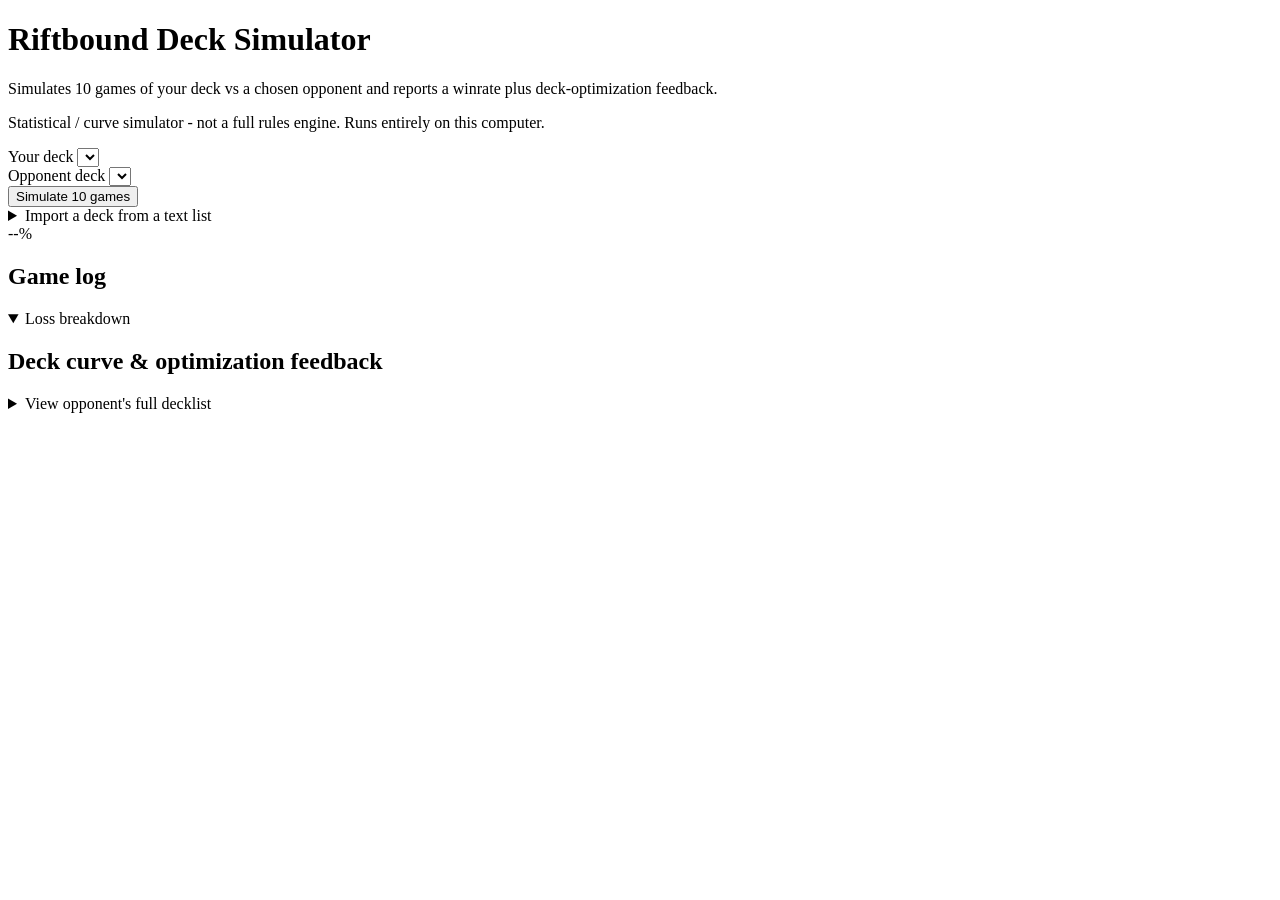
==== web/index.html @ 81caa655 "Update RiftboundSimulator - Fri 09/25/2026 15:13:27.81" ====
<!DOCTYPE html>
<html lang="en">
<head>
<meta charset="UTF-8">
<meta name="viewport" content="width=device-width, initial-scale=1.0">
<title>Riftbound Deck Simulator</title>
<link rel="stylesheet" href="/style.css">
</head>
<body>
  <div class="wrap">
    <header>
      <h1>Riftbound Deck Simulator</h1>
      <p class="subtitle">Simulates 10 games of your deck vs a chosen opponent and reports a winrate plus deck-optimization feedback.</p>
      <p class="disclaimer">Statistical / curve simulator - not a full rules engine. Runs entirely on this computer.</p>
    </header>

    <section class="picker card">
      <div class="field">
        <label for="myDeck">Your deck</label>
        <select id="myDeck"></select>
      </div>
      <div class="field">
        <label for="opponentDeck">Opponent deck</label>
        <select id="opponentDeck"></select>
      </div>
      <button id="simulateBtn">Simulate 10 games</button>
      <div id="statusLine" class="status"></div>
    </section>

    <details class="card" id="importDetails">
      <summary>Import a deck from a text list</summary>
      <p class="import-help">
        Paste a decklist - one card per line, like <code>1 Rengar, Pridestalker</code> or
        <code>3x Inferna</code> (section labels like <code>Legend:</code> or <code>Battlefields:</code>
        are fine too, they're just ignored). Every card's real Type/Energy/Power/Might/Domain is
        looked up automatically from the official card gallery data - you only need the name and
        the quantity to be right.
      </p>
      <div class="field">
        <label for="importCategory">Add to</label>
        <select id="importCategory">
          <option value="MyDeck">Your decks</option>
          <option value="Aggro">Opponents - Aggro</option>
          <option value="Midrange">Opponents - Midrange</option>
          <option value="Control">Opponents - Control</option>
        </select>
      </div>
      <div class="field">
        <label for="importName">Deck name (used as the file name)</label>
        <input type="text" id="importName" placeholder="e.g. Jinx, Loose Cannon">
      </div>
      <div class="field">
        <label for="importText">Decklist</label>
        <textarea id="importText" rows="10" placeholder="1 Jinx, Loose Cannon&#10;1 Grand Plaza&#10;8 Fury Rune&#10;4 Chaos Rune&#10;3 Rabble Rouser&#10;..."></textarea>
      </div>
      <button id="importBtn">Import deck</button>
      <div id="importStatus" class="status"></div>
      <div id="importResult" class="import-result hidden"></div>
    </details>

    <section id="results" class="results hidden">

      <div class="card banned-warnings hidden" id="bannedWarnings"></div>

      <div class="card winrate-card">
        <div class="winrate-number" id="winrateNumber">--%</div>
        <div class="winrate-sub" id="winrateSub"></div>
      </div>

      <div class="card">
        <h2>Game log</h2>
        <ul class="game-list" id="gameList"></ul>
      </div>

      <details class="card" id="lossDetails" open>
        <summary>Loss breakdown</summary>
        <ul class="loss-list" id="lossList"></ul>
      </details>

      <div class="card">
        <h2>Deck curve &amp; optimization feedback</h2>
        <div id="optimization"></div>
      </div>

      <details class="card" id="decklistDetails">
        <summary>View opponent's full decklist</summary>
        <div id="opponentDecklist"></div>
      </details>

    </section>
  </div>

<script src="/app.js"></script>
</body>
</html>
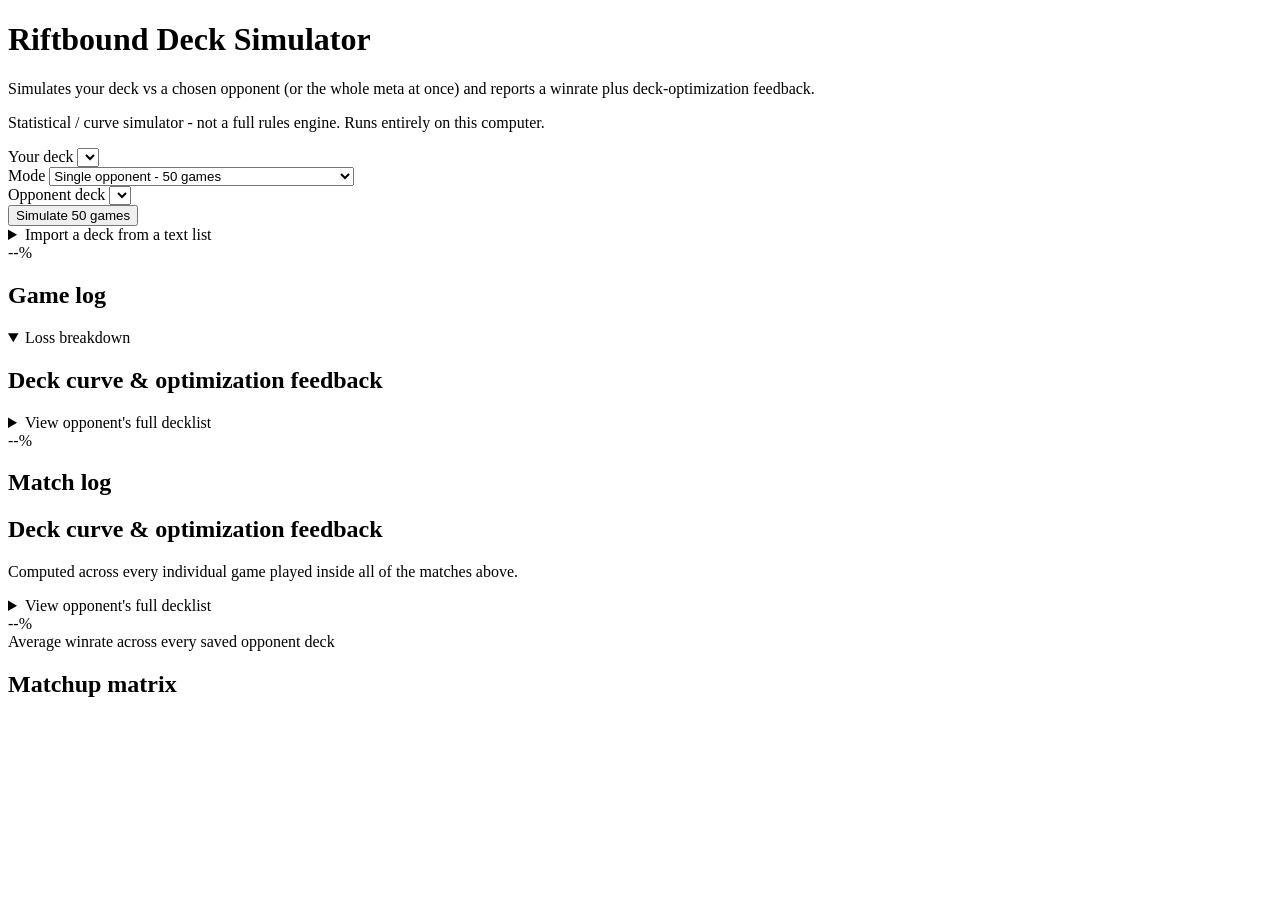
==== commit 32e6511e: "Update RiftboundSimulator - Sat 09/26/2026 23:20:27.78" ====
--- a/web/index.html
+++ b/web/index.html
@@ -10,7 +10,7 @@
   <div class="wrap">
     <header>
       <h1>Riftbound Deck Simulator</h1>
-      <p class="subtitle">Simulates 10 games of your deck vs a chosen opponent and reports a winrate plus deck-optimization feedback.</p>
+      <p class="subtitle">Simulates your deck vs a chosen opponent (or the whole meta at once) and reports a winrate plus deck-optimization feedback.</p>
       <p class="disclaimer">Statistical / curve simulator - not a full rules engine. Runs entirely on this computer.</p>
     </header>
 
@@ -20,10 +20,18 @@
         <select id="myDeck"></select>
       </div>
       <div class="field">
+        <label for="simMode">Mode</label>
+        <select id="simMode">
+          <option value="single">Single opponent - 50 games</option>
+          <option value="match">Best-of-3 match - 10 matches vs one opponent</option>
+          <option value="matrix">Matchup matrix - vs every saved opponent deck</option>
+        </select>
+      </div>
+      <div class="field" id="opponentField">
         <label for="opponentDeck">Opponent deck</label>
         <select id="opponentDeck"></select>
       </div>
-      <button id="simulateBtn">Simulate 10 games</button>
+      <button id="simulateBtn">Simulate 50 games</button>
       <div id="statusLine" class="status"></div>
     </section>
 
@@ -88,6 +96,49 @@
       </details>
 
     </section>
+
+    <section id="matchResults" class="results hidden">
+
+      <div class="card banned-warnings hidden" id="matchBannedWarnings"></div>
+
+      <div class="card winrate-card">
+        <div class="winrate-number" id="matchWinrateNumber">--%</div>
+        <div class="winrate-sub" id="matchWinrateSub"></div>
+      </div>
+
+      <div class="card">
+        <h2>Match log</h2>
+        <ul class="game-list" id="matchList"></ul>
+      </div>
+
+      <div class="card">
+        <h2>Deck curve &amp; optimization feedback</h2>
+        <p class="import-help">Computed across every individual game played inside all of the matches above.</p>
+        <div id="matchOptimization"></div>
+      </div>
+
+      <details class="card" id="matchDecklistDetails">
+        <summary>View opponent's full decklist</summary>
+        <div id="matchOpponentDecklist"></div>
+      </details>
+
+    </section>
+
+    <section id="matrixResults" class="results hidden">
+
+      <div class="card banned-warnings hidden" id="matrixBannedWarnings"></div>
+
+      <div class="card winrate-card">
+        <div class="winrate-number" id="matrixAverageNumber">--%</div>
+        <div class="winrate-sub" id="matrixAverageSub">Average winrate across every saved opponent deck</div>
+      </div>
+
+      <div class="card">
+        <h2>Matchup matrix</h2>
+        <div id="matrixTable"></div>
+      </div>
+
+    </section>
   </div>
 
 <script src="/app.js"></script>
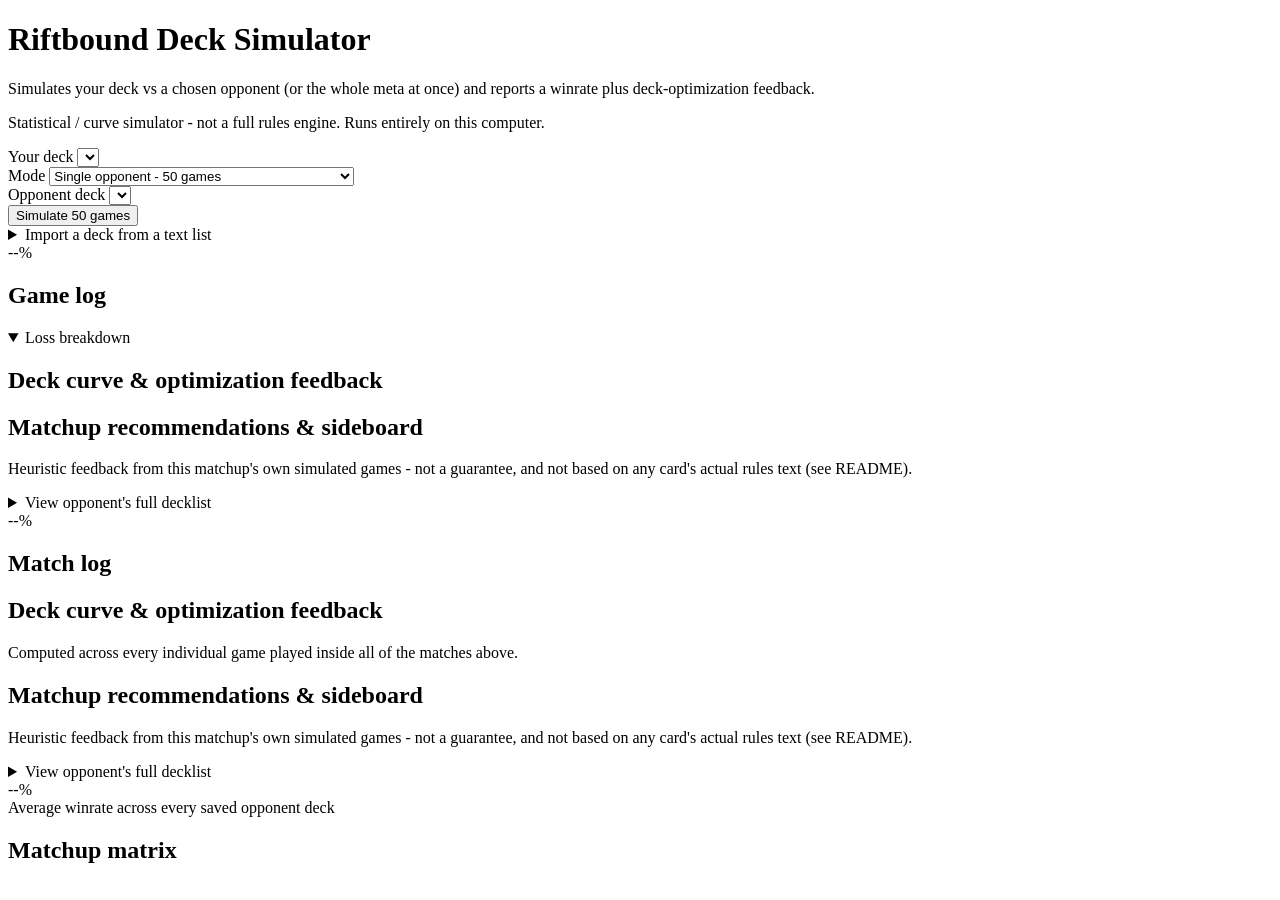
==== commit f135281f: "Update RiftboundSimulator - Sun 09/27/2026  0:31:02.78" ====
--- a/web/index.html
+++ b/web/index.html
@@ -23,7 +23,7 @@
         <label for="simMode">Mode</label>
         <select id="simMode">
           <option value="single">Single opponent - 50 games</option>
-          <option value="match">Best-of-3 match - 10 matches vs one opponent</option>
+          <option value="match">Best-of-3 match - 20 matches vs one opponent</option>
           <option value="matrix">Matchup matrix - vs every saved opponent deck</option>
         </select>
       </div>
@@ -90,6 +90,12 @@
         <div id="optimization"></div>
       </div>
 
+      <div class="card">
+        <h2>Matchup recommendations &amp; sideboard</h2>
+        <p class="import-help">Heuristic feedback from this matchup's own simulated games - not a guarantee, and not based on any card's actual rules text (see README).</p>
+        <div id="recommendation"></div>
+      </div>
+
       <details class="card" id="decklistDetails">
         <summary>View opponent's full decklist</summary>
         <div id="opponentDecklist"></div>
@@ -115,6 +121,12 @@
         <h2>Deck curve &amp; optimization feedback</h2>
         <p class="import-help">Computed across every individual game played inside all of the matches above.</p>
         <div id="matchOptimization"></div>
+      </div>
+
+      <div class="card">
+        <h2>Matchup recommendations &amp; sideboard</h2>
+        <p class="import-help">Heuristic feedback from this matchup's own simulated games - not a guarantee, and not based on any card's actual rules text (see README).</p>
+        <div id="matchRecommendation"></div>
       </div>
 
       <details class="card" id="matchDecklistDetails">
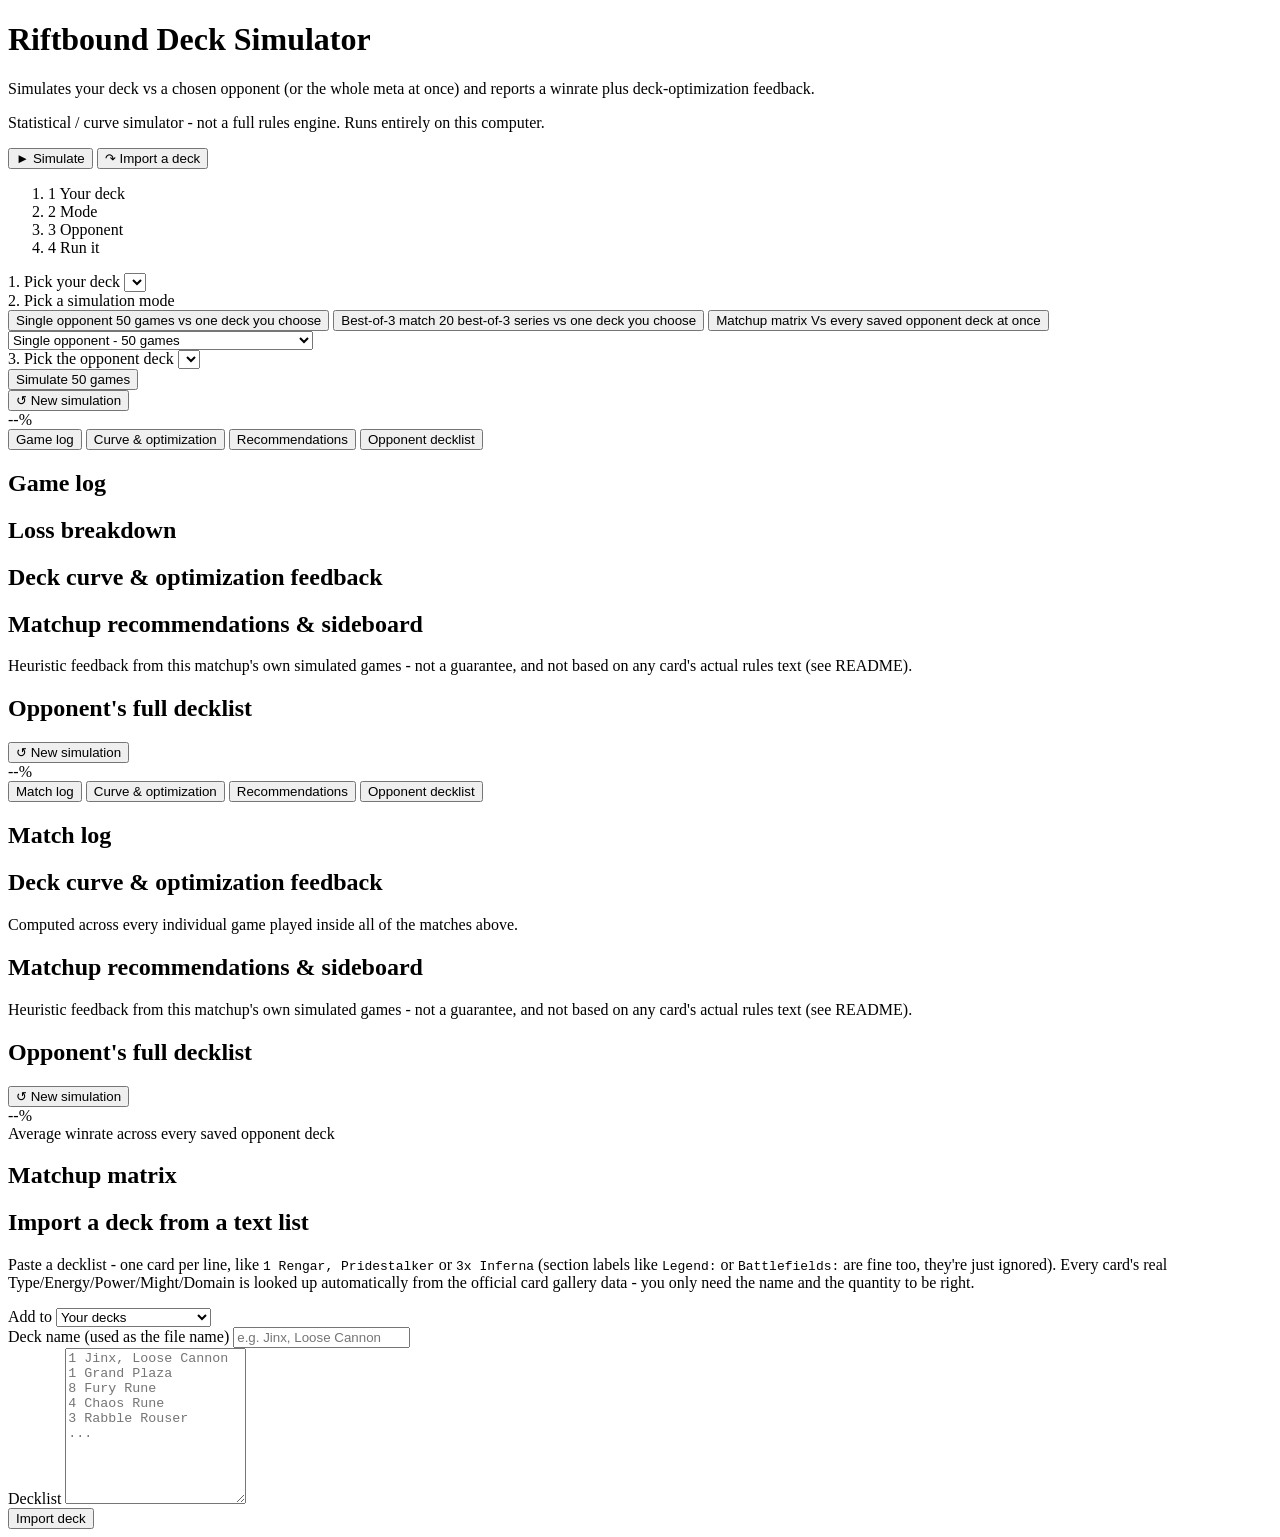
==== commit b0ca09b7: "Update RiftboundSimulator - Sun 09/27/2026  1:14:44.61" ====
--- a/web/index.html
+++ b/web/index.html
@@ -14,143 +14,240 @@
       <p class="disclaimer">Statistical / curve simulator - not a full rules engine. Runs entirely on this computer.</p>
     </header>
 
-    <section class="picker card">
-      <div class="field">
-        <label for="myDeck">Your deck</label>
-        <select id="myDeck"></select>
-      </div>
-      <div class="field">
-        <label for="simMode">Mode</label>
-        <select id="simMode">
-          <option value="single">Single opponent - 50 games</option>
-          <option value="match">Best-of-3 match - 20 matches vs one opponent</option>
-          <option value="matrix">Matchup matrix - vs every saved opponent deck</option>
-        </select>
-      </div>
-      <div class="field" id="opponentField">
-        <label for="opponentDeck">Opponent deck</label>
-        <select id="opponentDeck"></select>
-      </div>
-      <button id="simulateBtn">Simulate 50 games</button>
-      <div id="statusLine" class="status"></div>
+    <nav class="top-nav" id="topNav">
+      <button type="button" class="top-nav-btn active" data-panel="simulate">
+        <span class="top-nav-icon">&#9658;</span> Simulate
+      </button>
+      <button type="button" class="top-nav-btn" data-panel="import">
+        <span class="top-nav-icon">&#8631;</span> Import a deck
+      </button>
+    </nav>
+
+    <!-- ============ SIMULATE PANEL ============ -->
+    <section class="top-panel" id="panel-simulate">
+
+      <ol class="stepper" id="stepper">
+        <li class="step" data-step="deck">
+          <span class="step-num"><span class="step-num-digit">1</span></span>
+          <span class="step-label">Your deck</span>
+        </li>
+        <li class="step" data-step="mode">
+          <span class="step-num"><span class="step-num-digit">2</span></span>
+          <span class="step-label">Mode</span>
+        </li>
+        <li class="step" data-step="opponent" id="stepOpponentLi">
+          <span class="step-num"><span class="step-num-digit">3</span></span>
+          <span class="step-label">Opponent</span>
+        </li>
+        <li class="step" data-step="run">
+          <span class="step-num"><span class="step-num-digit">4</span></span>
+          <span class="step-label">Run it</span>
+        </li>
+      </ol>
+
+      <section class="picker card">
+        <div class="field">
+          <label for="myDeck">1. Pick your deck</label>
+          <select id="myDeck"></select>
+        </div>
+
+        <div class="field">
+          <label id="modeLabel">2. Pick a simulation mode</label>
+          <div class="mode-cards" id="modeCards">
+            <button type="button" class="mode-card active" data-mode="single">
+              <span class="mode-card-title">Single opponent</span>
+              <span class="mode-card-desc">50 games vs one deck you choose</span>
+            </button>
+            <button type="button" class="mode-card" data-mode="match">
+              <span class="mode-card-title">Best-of-3 match</span>
+              <span class="mode-card-desc">20 best-of-3 series vs one deck you choose</span>
+            </button>
+            <button type="button" class="mode-card" data-mode="matrix">
+              <span class="mode-card-title">Matchup matrix</span>
+              <span class="mode-card-desc">Vs every saved opponent deck at once</span>
+            </button>
+          </div>
+          <select id="simMode" class="visually-hidden" tabindex="-1" aria-hidden="true">
+            <option value="single">Single opponent - 50 games</option>
+            <option value="match">Best-of-3 match - 20 matches vs one opponent</option>
+            <option value="matrix">Matchup matrix - vs every saved opponent deck</option>
+          </select>
+        </div>
+
+        <div class="field" id="opponentField">
+          <label for="opponentDeck">3. Pick the opponent deck</label>
+          <select id="opponentDeck"></select>
+        </div>
+
+        <div class="run-bar">
+          <button id="simulateBtn">Simulate 50 games</button>
+          <div id="statusLine" class="status"></div>
+        </div>
+      </section>
+
+      <section id="results" class="results hidden">
+
+        <div class="results-toolbar">
+          <button type="button" class="ghost-btn" id="newSimBtn">&#8634; New simulation</button>
+        </div>
+
+        <div class="card banned-warnings hidden" id="bannedWarnings"></div>
+
+        <div class="card winrate-card">
+          <div class="winrate-number" id="winrateNumber">--%</div>
+          <div class="winrate-sub" id="winrateSub"></div>
+        </div>
+
+        <nav class="pill-nav" id="resultsPillNav">
+          <button type="button" class="pill active" data-tab="summary">Game log</button>
+          <button type="button" class="pill" data-tab="curve">Curve &amp; optimization</button>
+          <button type="button" class="pill" data-tab="reco">Recommendations</button>
+          <button type="button" class="pill" data-tab="decklist">Opponent decklist</button>
+        </nav>
+
+        <div class="result-panel" data-tab="summary">
+          <div class="card">
+            <h2>Game log</h2>
+            <ul class="game-list" id="gameList"></ul>
+          </div>
+
+          <div class="card" id="lossDetails">
+            <h2>Loss breakdown</h2>
+            <ul class="loss-list" id="lossList"></ul>
+          </div>
+        </div>
+
+        <div class="result-panel hidden" data-tab="curve">
+          <div class="card">
+            <h2>Deck curve &amp; optimization feedback</h2>
+            <div id="optimization"></div>
+          </div>
+        </div>
+
+        <div class="result-panel hidden" data-tab="reco">
+          <div class="card">
+            <h2>Matchup recommendations &amp; sideboard</h2>
+            <p class="import-help">Heuristic feedback from this matchup's own simulated games - not a guarantee, and not based on any card's actual rules text (see README).</p>
+            <div id="recommendation"></div>
+          </div>
+        </div>
+
+        <div class="result-panel hidden" data-tab="decklist">
+          <div class="card">
+            <h2>Opponent's full decklist</h2>
+            <div id="opponentDecklist"></div>
+          </div>
+        </div>
+
+      </section>
+
+      <section id="matchResults" class="results hidden">
+
+        <div class="results-toolbar">
+          <button type="button" class="ghost-btn" id="newMatchSimBtn">&#8634; New simulation</button>
+        </div>
+
+        <div class="card banned-warnings hidden" id="matchBannedWarnings"></div>
+
+        <div class="card winrate-card">
+          <div class="winrate-number" id="matchWinrateNumber">--%</div>
+          <div class="winrate-sub" id="matchWinrateSub"></div>
+        </div>
+
+        <nav class="pill-nav" id="matchResultsPillNav">
+          <button type="button" class="pill active" data-tab="summary">Match log</button>
+          <button type="button" class="pill" data-tab="curve">Curve &amp; optimization</button>
+          <button type="button" class="pill" data-tab="reco">Recommendations</button>
+          <button type="button" class="pill" data-tab="decklist">Opponent decklist</button>
+        </nav>
+
+        <div class="result-panel" data-tab="summary">
+          <div class="card">
+            <h2>Match log</h2>
+            <ul class="game-list" id="matchList"></ul>
+          </div>
+        </div>
+
+        <div class="result-panel hidden" data-tab="curve">
+          <div class="card">
+            <h2>Deck curve &amp; optimization feedback</h2>
+            <p class="import-help">Computed across every individual game played inside all of the matches above.</p>
+            <div id="matchOptimization"></div>
+          </div>
+        </div>
+
+        <div class="result-panel hidden" data-tab="reco">
+          <div class="card">
+            <h2>Matchup recommendations &amp; sideboard</h2>
+            <p class="import-help">Heuristic feedback from this matchup's own simulated games - not a guarantee, and not based on any card's actual rules text (see README).</p>
+            <div id="matchRecommendation"></div>
+          </div>
+        </div>
+
+        <div class="result-panel hidden" data-tab="decklist">
+          <div class="card">
+            <h2>Opponent's full decklist</h2>
+            <div id="matchOpponentDecklist"></div>
+          </div>
+        </div>
+
+      </section>
+
+      <section id="matrixResults" class="results hidden">
+
+        <div class="results-toolbar">
+          <button type="button" class="ghost-btn" id="newMatrixSimBtn">&#8634; New simulation</button>
+        </div>
+
+        <div class="card banned-warnings hidden" id="matrixBannedWarnings"></div>
+
+        <div class="card winrate-card">
+          <div class="winrate-number" id="matrixAverageNumber">--%</div>
+          <div class="winrate-sub" id="matrixAverageSub">Average winrate across every saved opponent deck</div>
+        </div>
+
+        <div class="card">
+          <h2>Matchup matrix</h2>
+          <div id="matrixTable"></div>
+        </div>
+
+      </section>
     </section>
 
-    <details class="card" id="importDetails">
-      <summary>Import a deck from a text list</summary>
-      <p class="import-help">
-        Paste a decklist - one card per line, like <code>1 Rengar, Pridestalker</code> or
-        <code>3x Inferna</code> (section labels like <code>Legend:</code> or <code>Battlefields:</code>
-        are fine too, they're just ignored). Every card's real Type/Energy/Power/Might/Domain is
-        looked up automatically from the official card gallery data - you only need the name and
-        the quantity to be right.
-      </p>
-      <div class="field">
-        <label for="importCategory">Add to</label>
-        <select id="importCategory">
-          <option value="MyDeck">Your decks</option>
-          <option value="Aggro">Opponents - Aggro</option>
-          <option value="Midrange">Opponents - Midrange</option>
-          <option value="Control">Opponents - Control</option>
-        </select>
-      </div>
-      <div class="field">
-        <label for="importName">Deck name (used as the file name)</label>
-        <input type="text" id="importName" placeholder="e.g. Jinx, Loose Cannon">
-      </div>
-      <div class="field">
-        <label for="importText">Decklist</label>
-        <textarea id="importText" rows="10" placeholder="1 Jinx, Loose Cannon&#10;1 Grand Plaza&#10;8 Fury Rune&#10;4 Chaos Rune&#10;3 Rabble Rouser&#10;..."></textarea>
-      </div>
-      <button id="importBtn">Import deck</button>
-      <div id="importStatus" class="status"></div>
-      <div id="importResult" class="import-result hidden"></div>
-    </details>
-
-    <section id="results" class="results hidden">
-
-      <div class="card banned-warnings hidden" id="bannedWarnings"></div>
-
-      <div class="card winrate-card">
-        <div class="winrate-number" id="winrateNumber">--%</div>
-        <div class="winrate-sub" id="winrateSub"></div>
-      </div>
-
-      <div class="card">
-        <h2>Game log</h2>
-        <ul class="game-list" id="gameList"></ul>
-      </div>
-
-      <details class="card" id="lossDetails" open>
-        <summary>Loss breakdown</summary>
-        <ul class="loss-list" id="lossList"></ul>
-      </details>
-
-      <div class="card">
-        <h2>Deck curve &amp; optimization feedback</h2>
-        <div id="optimization"></div>
-      </div>
-
-      <div class="card">
-        <h2>Matchup recommendations &amp; sideboard</h2>
-        <p class="import-help">Heuristic feedback from this matchup's own simulated games - not a guarantee, and not based on any card's actual rules text (see README).</p>
-        <div id="recommendation"></div>
-      </div>
-
-      <details class="card" id="decklistDetails">
-        <summary>View opponent's full decklist</summary>
-        <div id="opponentDecklist"></div>
-      </details>
-
+    <!-- ============ IMPORT PANEL ============ -->
+    <section class="top-panel hidden" id="panel-import">
+      <section class="card" id="importCard">
+        <h2>Import a deck from a text list</h2>
+        <p class="import-help">
+          Paste a decklist - one card per line, like <code>1 Rengar, Pridestalker</code> or
+          <code>3x Inferna</code> (section labels like <code>Legend:</code> or <code>Battlefields:</code>
+          are fine too, they're just ignored). Every card's real Type/Energy/Power/Might/Domain is
+          looked up automatically from the official card gallery data - you only need the name and
+          the quantity to be right.
+        </p>
+        <div class="field">
+          <label for="importCategory">Add to</label>
+          <select id="importCategory">
+            <option value="MyDeck">Your decks</option>
+            <option value="Aggro">Opponents - Aggro</option>
+            <option value="Midrange">Opponents - Midrange</option>
+            <option value="Control">Opponents - Control</option>
+          </select>
+        </div>
+        <div class="field">
+          <label for="importName">Deck name (used as the file name)</label>
+          <input type="text" id="importName" placeholder="e.g. Jinx, Loose Cannon">
+        </div>
+        <div class="field">
+          <label for="importText">Decklist</label>
+          <textarea id="importText" rows="10" placeholder="1 Jinx, Loose Cannon&#10;1 Grand Plaza&#10;8 Fury Rune&#10;4 Chaos Rune&#10;3 Rabble Rouser&#10;..."></textarea>
+        </div>
+        <button id="importBtn">Import deck</button>
+        <div id="importStatus" class="status"></div>
+        <div id="importResult" class="import-result hidden"></div>
+      </section>
     </section>
 
-    <section id="matchResults" class="results hidden">
-
-      <div class="card banned-warnings hidden" id="matchBannedWarnings"></div>
-
-      <div class="card winrate-card">
-        <div class="winrate-number" id="matchWinrateNumber">--%</div>
-        <div class="winrate-sub" id="matchWinrateSub"></div>
-      </div>
-
-      <div class="card">
-        <h2>Match log</h2>
-        <ul class="game-list" id="matchList"></ul>
-      </div>
-
-      <div class="card">
-        <h2>Deck curve &amp; optimization feedback</h2>
-        <p class="import-help">Computed across every individual game played inside all of the matches above.</p>
-        <div id="matchOptimization"></div>
-      </div>
-
-      <div class="card">
-        <h2>Matchup recommendations &amp; sideboard</h2>
-        <p class="import-help">Heuristic feedback from this matchup's own simulated games - not a guarantee, and not based on any card's actual rules text (see README).</p>
-        <div id="matchRecommendation"></div>
-      </div>
-
-      <details class="card" id="matchDecklistDetails">
-        <summary>View opponent's full decklist</summary>
-        <div id="matchOpponentDecklist"></div>
-      </details>
-
-    </section>
-
-    <section id="matrixResults" class="results hidden">
-
-      <div class="card banned-warnings hidden" id="matrixBannedWarnings"></div>
-
-      <div class="card winrate-card">
-        <div class="winrate-number" id="matrixAverageNumber">--%</div>
-        <div class="winrate-sub" id="matrixAverageSub">Average winrate across every saved opponent deck</div>
-      </div>
-
-      <div class="card">
-        <h2>Matchup matrix</h2>
-        <div id="matrixTable"></div>
-      </div>
-
-    </section>
   </div>
 
 <script src="/app.js"></script>
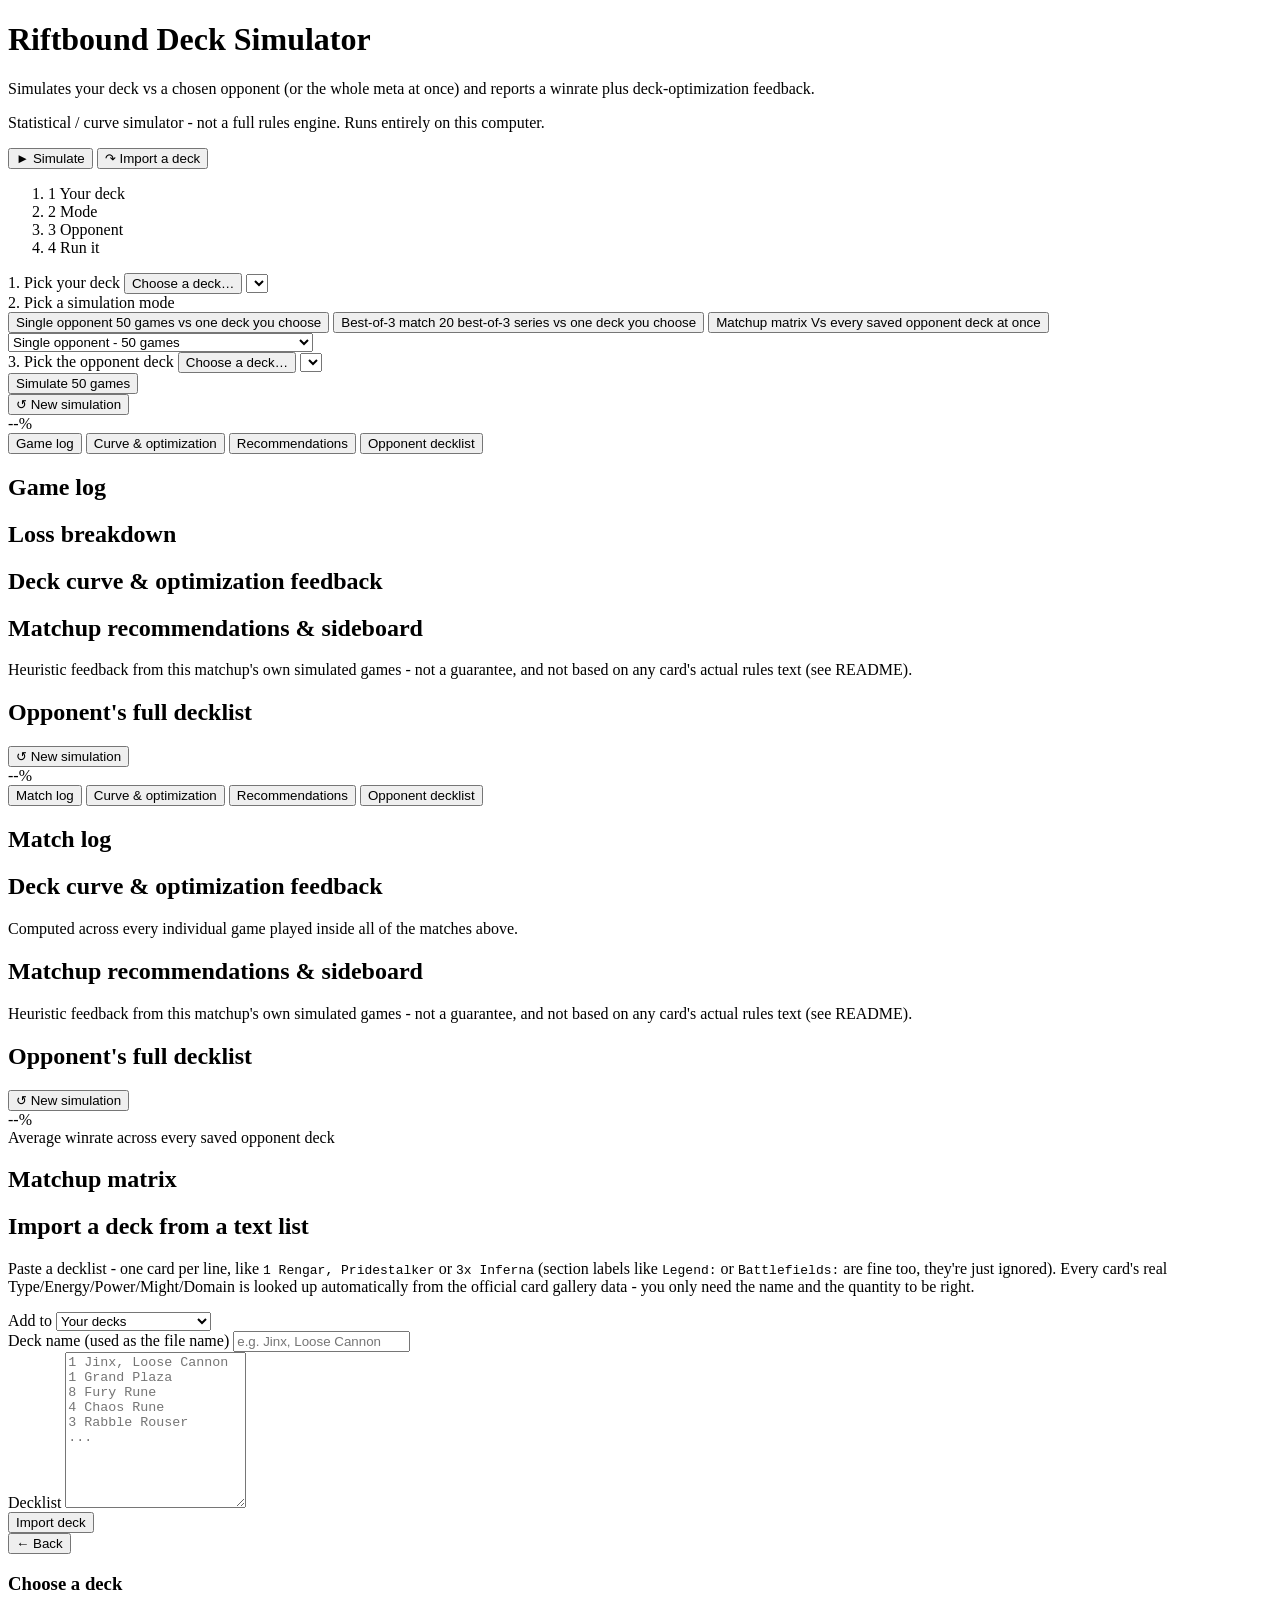
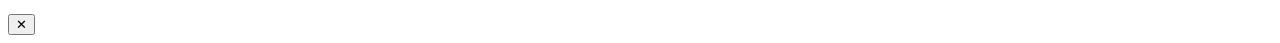
==== commit 5537f19f: "Update RiftboundSimulator - Tue 09/29/2026 21:49:01.44" ====
--- a/web/index.html
+++ b/web/index.html
@@ -47,8 +47,11 @@
 
       <section class="picker card">
         <div class="field">
-          <label for="myDeck">1. Pick your deck</label>
-          <select id="myDeck"></select>
+          <label for="myDeckTrigger">1. Pick your deck</label>
+          <button type="button" class="deck-picker-trigger" id="myDeckTrigger">
+            <span class="deck-picker-trigger-placeholder">Choose a deck&hellip;</span>
+          </button>
+          <select id="myDeck" class="visually-hidden" tabindex="-1" aria-hidden="true"></select>
         </div>
 
         <div class="field">
@@ -75,8 +78,11 @@
         </div>
 
         <div class="field" id="opponentField">
-          <label for="opponentDeck">3. Pick the opponent deck</label>
-          <select id="opponentDeck"></select>
+          <label for="opponentDeckTrigger">3. Pick the opponent deck</label>
+          <button type="button" class="deck-picker-trigger" id="opponentDeckTrigger">
+            <span class="deck-picker-trigger-placeholder">Choose a deck&hellip;</span>
+          </button>
+          <select id="opponentDeck" class="visually-hidden" tabindex="-1" aria-hidden="true"></select>
         </div>
 
         <div class="run-bar">
@@ -250,6 +256,17 @@
 
   </div>
 
+  <div class="deck-picker-overlay hidden" id="deckPickerOverlay">
+    <div class="deck-picker-modal">
+      <div class="deck-picker-header">
+        <button type="button" class="deck-picker-back hidden" id="deckPickerBack">&#8592; Back</button>
+        <h3 id="deckPickerTitle">Choose a deck</h3>
+        <button type="button" class="deck-picker-close" id="deckPickerClose" aria-label="Close">&#10005;</button>
+      </div>
+      <div class="deck-picker-body" id="deckPickerBody"></div>
+    </div>
+  </div>
+
 <script src="/app.js"></script>
 </body>
 </html>
